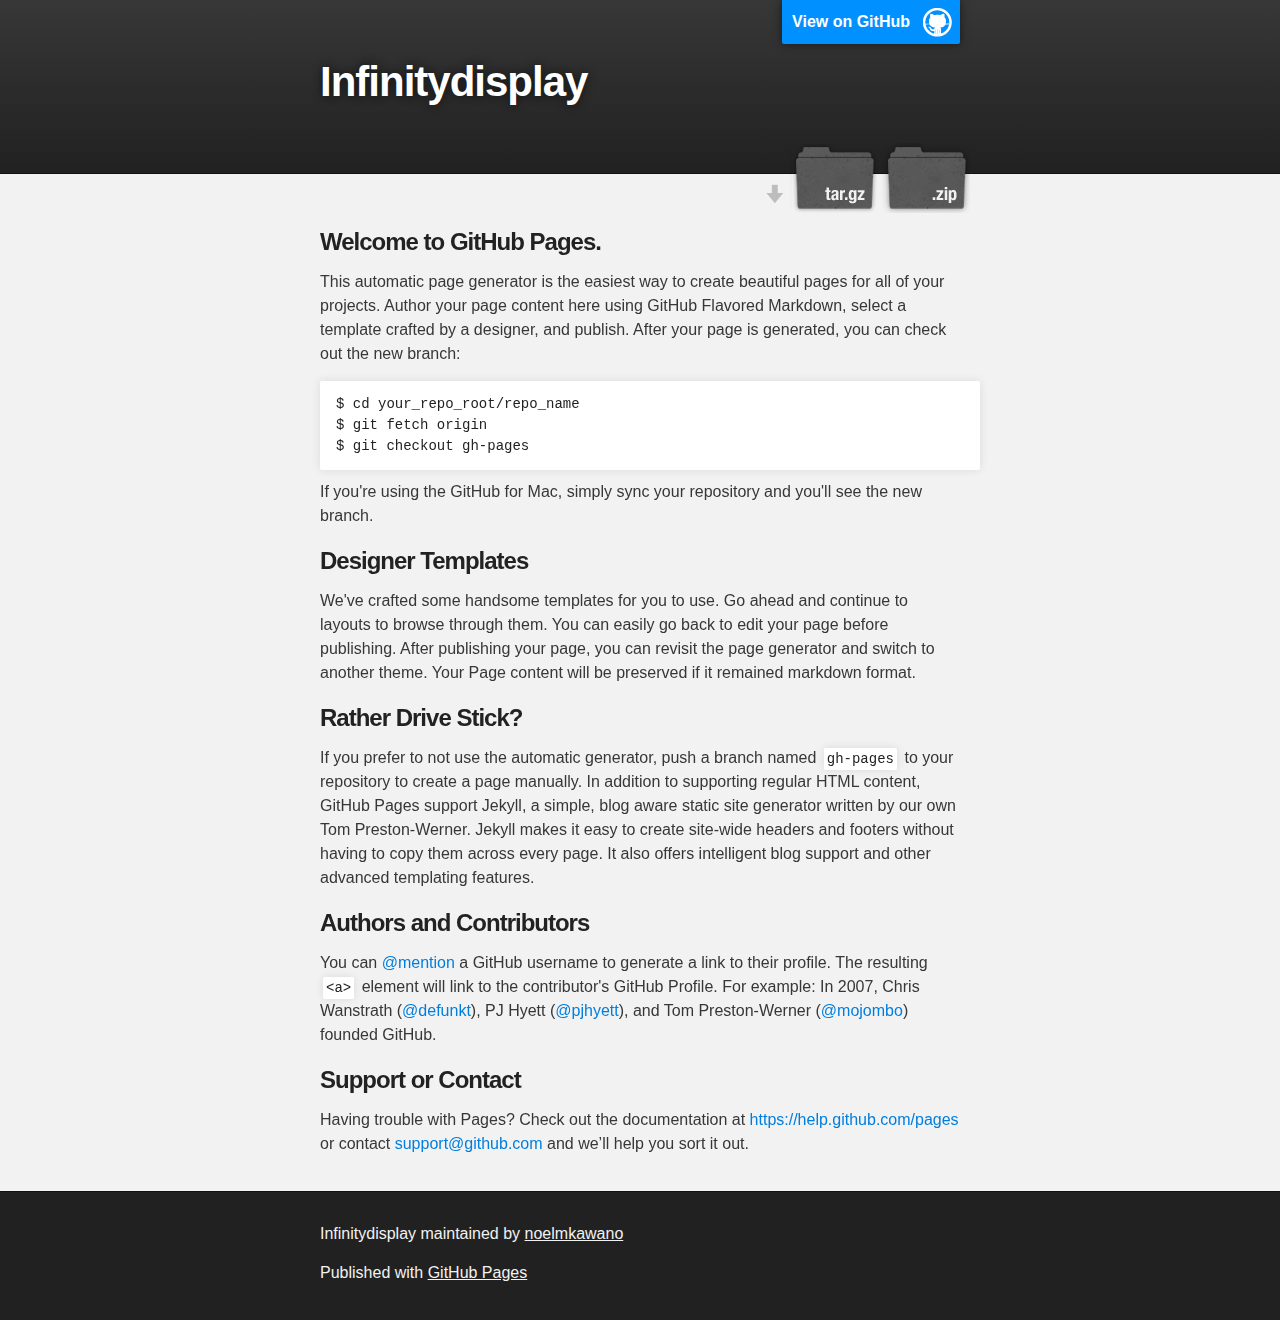
==== index.html @ 25518ca1 "Create gh-pages branch via GitHub" ====
<!DOCTYPE html>
<html>

  <head>
    <meta charset='utf-8'>
    <meta http-equiv="X-UA-Compatible" content="chrome=1">
    <meta name="description" content="Infinitydisplay : ">

    <link rel="stylesheet" type="text/css" media="screen" href="stylesheets/stylesheet.css">

    <title>Infinitydisplay</title>
  </head>

  <body>

    <!-- HEADER -->
    <div id="header_wrap" class="outer">
        <header class="inner">
          <a id="forkme_banner" href="https://github.com/noelmkawano/InfinityDisplay">View on GitHub</a>

          <h1 id="project_title">Infinitydisplay</h1>
          <h2 id="project_tagline"></h2>

            <section id="downloads">
              <a class="zip_download_link" href="https://github.com/noelmkawano/InfinityDisplay/zipball/master">Download this project as a .zip file</a>
              <a class="tar_download_link" href="https://github.com/noelmkawano/InfinityDisplay/tarball/master">Download this project as a tar.gz file</a>
            </section>
        </header>
    </div>

    <!-- MAIN CONTENT -->
    <div id="main_content_wrap" class="outer">
      <section id="main_content" class="inner">
        <h3>
<a id="welcome-to-github-pages" class="anchor" href="#welcome-to-github-pages" aria-hidden="true"><span class="octicon octicon-link"></span></a>Welcome to GitHub Pages.</h3>

<p>This automatic page generator is the easiest way to create beautiful pages for all of your projects. Author your page content here using GitHub Flavored Markdown, select a template crafted by a designer, and publish. After your page is generated, you can check out the new branch:</p>

<pre><code>$ cd your_repo_root/repo_name
$ git fetch origin
$ git checkout gh-pages
</code></pre>

<p>If you're using the GitHub for Mac, simply sync your repository and you'll see the new branch.</p>

<h3>
<a id="designer-templates" class="anchor" href="#designer-templates" aria-hidden="true"><span class="octicon octicon-link"></span></a>Designer Templates</h3>

<p>We've crafted some handsome templates for you to use. Go ahead and continue to layouts to browse through them. You can easily go back to edit your page before publishing. After publishing your page, you can revisit the page generator and switch to another theme. Your Page content will be preserved if it remained markdown format.</p>

<h3>
<a id="rather-drive-stick" class="anchor" href="#rather-drive-stick" aria-hidden="true"><span class="octicon octicon-link"></span></a>Rather Drive Stick?</h3>

<p>If you prefer to not use the automatic generator, push a branch named <code>gh-pages</code> to your repository to create a page manually. In addition to supporting regular HTML content, GitHub Pages support Jekyll, a simple, blog aware static site generator written by our own Tom Preston-Werner. Jekyll makes it easy to create site-wide headers and footers without having to copy them across every page. It also offers intelligent blog support and other advanced templating features.</p>

<h3>
<a id="authors-and-contributors" class="anchor" href="#authors-and-contributors" aria-hidden="true"><span class="octicon octicon-link"></span></a>Authors and Contributors</h3>

<p>You can <a href="https://github.com/blog/821" class="user-mention">@mention</a> a GitHub username to generate a link to their profile. The resulting <code>&lt;a&gt;</code> element will link to the contributor's GitHub Profile. For example: In 2007, Chris Wanstrath (<a href="https://github.com/defunkt" class="user-mention">@defunkt</a>), PJ Hyett (<a href="https://github.com/pjhyett" class="user-mention">@pjhyett</a>), and Tom Preston-Werner (<a href="https://github.com/mojombo" class="user-mention">@mojombo</a>) founded GitHub.</p>

<h3>
<a id="support-or-contact" class="anchor" href="#support-or-contact" aria-hidden="true"><span class="octicon octicon-link"></span></a>Support or Contact</h3>

<p>Having trouble with Pages? Check out the documentation at <a href="https://help.github.com/pages">https://help.github.com/pages</a> or contact <a href="mailto:support@github.com">support@github.com</a> and we’ll help you sort it out.</p>
      </section>
    </div>

    <!-- FOOTER  -->
    <div id="footer_wrap" class="outer">
      <footer class="inner">
        <p class="copyright">Infinitydisplay maintained by <a href="https://github.com/noelmkawano">noelmkawano</a></p>
        <p>Published with <a href="https://pages.github.com">GitHub Pages</a></p>
      </footer>
    </div>

    

  </body>
</html>
---- stylesheets/stylesheet.css ----
/*******************************************************************************
Slate Theme for GitHub Pages
by Jason Costello, @jsncostello
*******************************************************************************/

@import url(pygment_trac.css);

/*******************************************************************************
MeyerWeb Reset
*******************************************************************************/

html, body, div, span, applet, object, iframe,
h1, h2, h3, h4, h5, h6, p, blockquote, pre,
a, abbr, acronym, address, big, cite, code,
del, dfn, em, img, ins, kbd, q, s, samp,
small, strike, strong, sub, sup, tt, var,
b, u, i, center,
dl, dt, dd, ol, ul, li,
fieldset, form, label, legend,
table, caption, tbody, tfoot, thead, tr, th, td,
article, aside, canvas, details, embed,
figure, figcaption, footer, header, hgroup,
menu, nav, output, ruby, section, summary,
time, mark, audio, video {
  margin: 0;
  padding: 0;
  border: 0;
  font: inherit;
  vertical-align: baseline;
}

/* HTML5 display-role reset for older browsers */
article, aside, details, figcaption, figure,
footer, header, hgroup, menu, nav, section {
  display: block;
}

ol, ul {
  list-style: none;
}

table {
  border-collapse: collapse;
  border-spacing: 0;
}

/*******************************************************************************
Theme Styles
*******************************************************************************/

body {
  box-sizing: border-box;
  color:#373737;
  background: #212121;
  font-size: 16px;
  font-family: 'Myriad Pro', Calibri, Helvetica, Arial, sans-serif;
  line-height: 1.5;
  -webkit-font-smoothing: antialiased;
}

h1, h2, h3, h4, h5, h6 {
  margin: 10px 0;
  font-weight: 700;
  color:#222222;
  font-family: 'Lucida Grande', 'Calibri', Helvetica, Arial, sans-serif;
  letter-spacing: -1px;
}

h1 {
  font-size: 36px;
  font-weight: 700;
}

h2 {
  padding-bottom: 10px;
  font-size: 32px;
  background: url('../images/bg_hr.png') repeat-x bottom;
}

h3 {
  font-size: 24px;
}

h4 {
  font-size: 21px;
}

h5 {
  font-size: 18px;
}

h6 {
  font-size: 16px;
}

p {
  margin: 10px 0 15px 0;
}

footer p {
  color: #f2f2f2;
}

a {
  text-decoration: none;
  color: #007edf;
  text-shadow: none;

  transition: color 0.5s ease;
  transition: text-shadow 0.5s ease;
  -webkit-transition: color 0.5s ease;
  -webkit-transition: text-shadow 0.5s ease;
  -moz-transition: color 0.5s ease;
  -moz-transition: text-shadow 0.5s ease;
  -o-transition: color 0.5s ease;
  -o-transition: text-shadow 0.5s ease;
  -ms-transition: color 0.5s ease;
  -ms-transition: text-shadow 0.5s ease;
}

a:hover, a:focus {text-decoration: underline;}

footer a {
  color: #F2F2F2;
  text-decoration: underline;
}

em {
  font-style: italic;
}

strong {
  font-weight: bold;
}

img {
  position: relative;
  margin: 0 auto;
  max-width: 739px;
  padding: 5px;
  margin: 10px 0 10px 0;
  border: 1px solid #ebebeb;

  box-shadow: 0 0 5px #ebebeb;
  -webkit-box-shadow: 0 0 5px #ebebeb;
  -moz-box-shadow: 0 0 5px #ebebeb;
  -o-box-shadow: 0 0 5px #ebebeb;
  -ms-box-shadow: 0 0 5px #ebebeb;
}

p img {
  display: inline;
  margin: 0;
  padding: 0;
  vertical-align: middle;
  text-align: center;
  border: none;
}

pre, code {
  width: 100%;
  color: #222;
  background-color: #fff;

  font-family: Monaco, "Bitstream Vera Sans Mono", "Lucida Console", Terminal, monospace;
  font-size: 14px;

  border-radius: 2px;
  -moz-border-radius: 2px;
  -webkit-border-radius: 2px;
}

pre {
  width: 100%;
  padding: 10px;
  box-shadow: 0 0 10px rgba(0,0,0,.1);
  overflow: auto;
}

code {
  padding: 3px;
  margin: 0 3px;
  box-shadow: 0 0 10px rgba(0,0,0,.1);
}

pre code {
  display: block;
  box-shadow: none;
}

blockquote {
  color: #666;
  margin-bottom: 20px;
  padding: 0 0 0 20px;
  border-left: 3px solid #bbb;
}


ul, ol, dl {
  margin-bottom: 15px
}

ul {
  list-style-position: inside;
  list-style: disc;
  padding-left: 20px;
}

ol {
  list-style-position: inside;
  list-style: decimal;
  padding-left: 20px;
}

dl dt {
  font-weight: bold;
}

dl dd {
  padding-left: 20px;
  font-style: italic;
}

dl p {
  padding-left: 20px;
  font-style: italic;
}

hr {
  height: 1px;
  margin-bottom: 5px;
  border: none;
  background: url('../images/bg_hr.png') repeat-x center;
}

table {
  border: 1px solid #373737;
  margin-bottom: 20px;
  text-align: left;
 }

th {
  font-family: 'Lucida Grande', 'Helvetica Neue', Helvetica, Arial, sans-serif;
  padding: 10px;
  background: #373737;
  color: #fff;
 }

td {
  padding: 10px;
  border: 1px solid #373737;
 }

form {
  background: #f2f2f2;
  padding: 20px;
}

/*******************************************************************************
Full-Width Styles
*******************************************************************************/

.outer {
  width: 100%;
}

.inner {
  position: relative;
  max-width: 640px;
  padding: 20px 10px;
  margin: 0 auto;
}

#forkme_banner {
  display: block;
  position: absolute;
  top:0;
  right: 10px;
  z-index: 10;
  padding: 10px 50px 10px 10px;
  color: #fff;
  background: url('../images/blacktocat.png') #0090ff no-repeat 95% 50%;
  font-weight: 700;
  box-shadow: 0 0 10px rgba(0,0,0,.5);
  border-bottom-left-radius: 2px;
  border-bottom-right-radius: 2px;
}

#header_wrap {
  background: #212121;
  background: -moz-linear-gradient(top, #373737, #212121);
  background: -webkit-linear-gradient(top, #373737, #212121);
  background: -ms-linear-gradient(top, #373737, #212121);
  background: -o-linear-gradient(top, #373737, #212121);
  background: linear-gradient(top, #373737, #212121);
}

#header_wrap .inner {
  padding: 50px 10px 30px 10px;
}

#project_title {
  margin: 0;
  color: #fff;
  font-size: 42px;
  font-weight: 700;
  text-shadow: #111 0px 0px 10px;
}

#project_tagline {
  color: #fff;
  font-size: 24px;
  font-weight: 300;
  background: none;
  text-shadow: #111 0px 0px 10px;
}

#downloads {
  position: absolute;
  width: 210px;
  z-index: 10;
  bottom: -40px;
  right: 0;
  height: 70px;
  background: url('../images/icon_download.png') no-repeat 0% 90%;
}

.zip_download_link {
  display: block;
  float: right;
  width: 90px;
  height:70px;
  text-indent: -5000px;
  overflow: hidden;
  background: url(../images/sprite_download.png) no-repeat bottom left;
}

.tar_download_link {
  display: block;
  float: right;
  width: 90px;
  height:70px;
  text-indent: -5000px;
  overflow: hidden;
  background: url(../images/sprite_download.png) no-repeat bottom right;
  margin-left: 10px;
}

.zip_download_link:hover {
  background: url(../images/sprite_download.png) no-repeat top left;
}

.tar_download_link:hover {
  background: url(../images/sprite_download.png) no-repeat top right;
}

#main_content_wrap {
  background: #f2f2f2;
  border-top: 1px solid #111;
  border-bottom: 1px solid #111;
}

#main_content {
  padding-top: 40px;
}

#footer_wrap {
  background: #212121;
}



/*******************************************************************************
Small Device Styles
*******************************************************************************/

@media screen and (max-width: 480px) {
  body {
    font-size:14px;
  }

  #downloads {
    display: none;
  }

  .inner {
    min-width: 320px;
    max-width: 480px;
  }

  #project_title {
  font-size: 32px;
  }

  h1 {
    font-size: 28px;
  }

  h2 {
    font-size: 24px;
  }

  h3 {
    font-size: 21px;
  }

  h4 {
    font-size: 18px;
  }

  h5 {
    font-size: 14px;
  }

  h6 {
    font-size: 12px;
  }

  code, pre {
    min-width: 320px;
    max-width: 480px;
    font-size: 11px;
  }

}
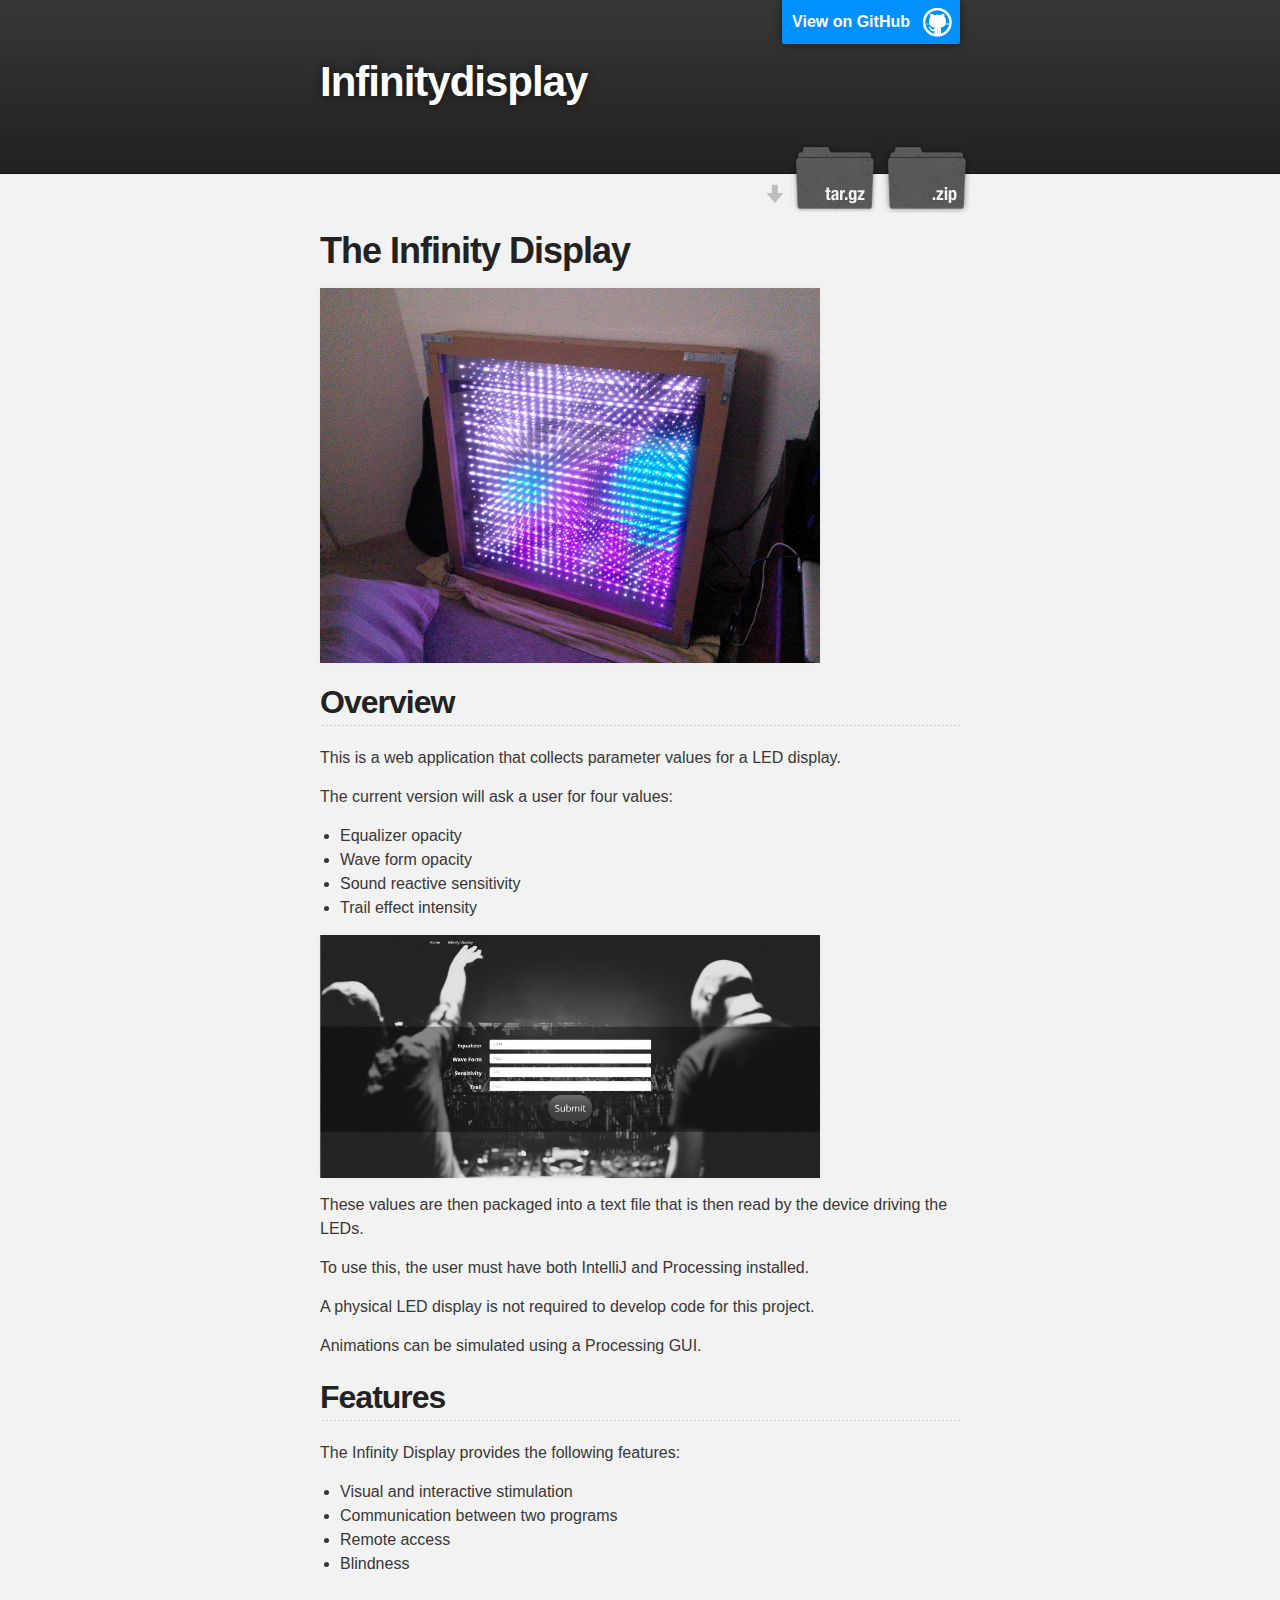
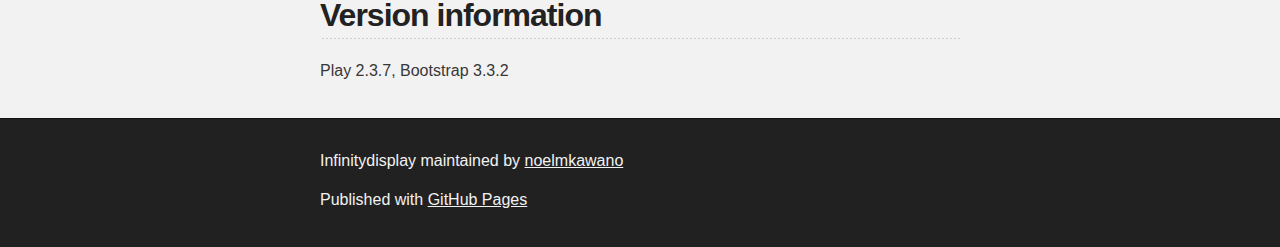
==== commit 7aca38f3: "Create gh-pages branch via GitHub" ====
--- a/index.html
+++ b/index.html
@@ -31,37 +31,51 @@
     <!-- MAIN CONTENT -->
     <div id="main_content_wrap" class="outer">
       <section id="main_content" class="inner">
-        <h3>
-<a id="welcome-to-github-pages" class="anchor" href="#welcome-to-github-pages" aria-hidden="true"><span class="octicon octicon-link"></span></a>Welcome to GitHub Pages.</h3>
+        <h1>
+<a id="the-infinity-display" class="anchor" href="#the-infinity-display" aria-hidden="true"><span class="octicon octicon-link"></span></a>The Infinity Display</h1>
 
-<p>This automatic page generator is the easiest way to create beautiful pages for all of your projects. Author your page content here using GitHub Flavored Markdown, select a template crafted by a designer, and publish. After your page is generated, you can check out the new branch:</p>
+<p><img src="infdis.jpg" width="500px"></p>
 
-<pre><code>$ cd your_repo_root/repo_name
-$ git fetch origin
-$ git checkout gh-pages
-</code></pre>
+<h2>
+<a id="overview" class="anchor" href="#overview" aria-hidden="true"><span class="octicon octicon-link"></span></a>Overview</h2>
 
-<p>If you're using the GitHub for Mac, simply sync your repository and you'll see the new branch.</p>
+<p>This is a web application that collects parameter values for a LED display.</p>
 
-<h3>
-<a id="designer-templates" class="anchor" href="#designer-templates" aria-hidden="true"><span class="octicon octicon-link"></span></a>Designer Templates</h3>
+<p>The current version will ask a user for four values:</p>
 
-<p>We've crafted some handsome templates for you to use. Go ahead and continue to layouts to browse through them. You can easily go back to edit your page before publishing. After publishing your page, you can revisit the page generator and switch to another theme. Your Page content will be preserved if it remained markdown format.</p>
+<ul>
+<li>Equalizer opacity</li>
+<li>Wave form opacity</li>
+<li>Sound reactive sensitivity</li>
+<li>Trail effect intensity</li>
+</ul>
 
-<h3>
-<a id="rather-drive-stick" class="anchor" href="#rather-drive-stick" aria-hidden="true"><span class="octicon octicon-link"></span></a>Rather Drive Stick?</h3>
+<p><img src="submitpage.JPG" width="500px"></p>
 
-<p>If you prefer to not use the automatic generator, push a branch named <code>gh-pages</code> to your repository to create a page manually. In addition to supporting regular HTML content, GitHub Pages support Jekyll, a simple, blog aware static site generator written by our own Tom Preston-Werner. Jekyll makes it easy to create site-wide headers and footers without having to copy them across every page. It also offers intelligent blog support and other advanced templating features.</p>
+<p>These values are then packaged into a text file that is then read by the device driving the LEDs.</p>
 
-<h3>
-<a id="authors-and-contributors" class="anchor" href="#authors-and-contributors" aria-hidden="true"><span class="octicon octicon-link"></span></a>Authors and Contributors</h3>
+<p>To use this, the user must have both IntelliJ and Processing installed.</p>
 
-<p>You can <a href="https://github.com/blog/821" class="user-mention">@mention</a> a GitHub username to generate a link to their profile. The resulting <code>&lt;a&gt;</code> element will link to the contributor's GitHub Profile. For example: In 2007, Chris Wanstrath (<a href="https://github.com/defunkt" class="user-mention">@defunkt</a>), PJ Hyett (<a href="https://github.com/pjhyett" class="user-mention">@pjhyett</a>), and Tom Preston-Werner (<a href="https://github.com/mojombo" class="user-mention">@mojombo</a>) founded GitHub.</p>
+<p>A physical LED display is not required to develop code for this project.</p>
 
-<h3>
-<a id="support-or-contact" class="anchor" href="#support-or-contact" aria-hidden="true"><span class="octicon octicon-link"></span></a>Support or Contact</h3>
+<p>Animations can be simulated using a Processing GUI.</p>
 
-<p>Having trouble with Pages? Check out the documentation at <a href="https://help.github.com/pages">https://help.github.com/pages</a> or contact <a href="mailto:support@github.com">support@github.com</a> and we’ll help you sort it out.</p>
+<h2>
+<a id="features" class="anchor" href="#features" aria-hidden="true"><span class="octicon octicon-link"></span></a>Features</h2>
+
+<p>The Infinity Display provides the following features:</p>
+
+<ul>
+<li>Visual and interactive stimulation</li>
+<li>Communication between two programs</li>
+<li>Remote access</li>
+<li>Blindness</li>
+</ul>
+
+<h2>
+<a id="version-information" class="anchor" href="#version-information" aria-hidden="true"><span class="octicon octicon-link"></span></a>Version information</h2>
+
+<p>Play 2.3.7, Bootstrap 3.3.2</p>
       </section>
     </div>
 
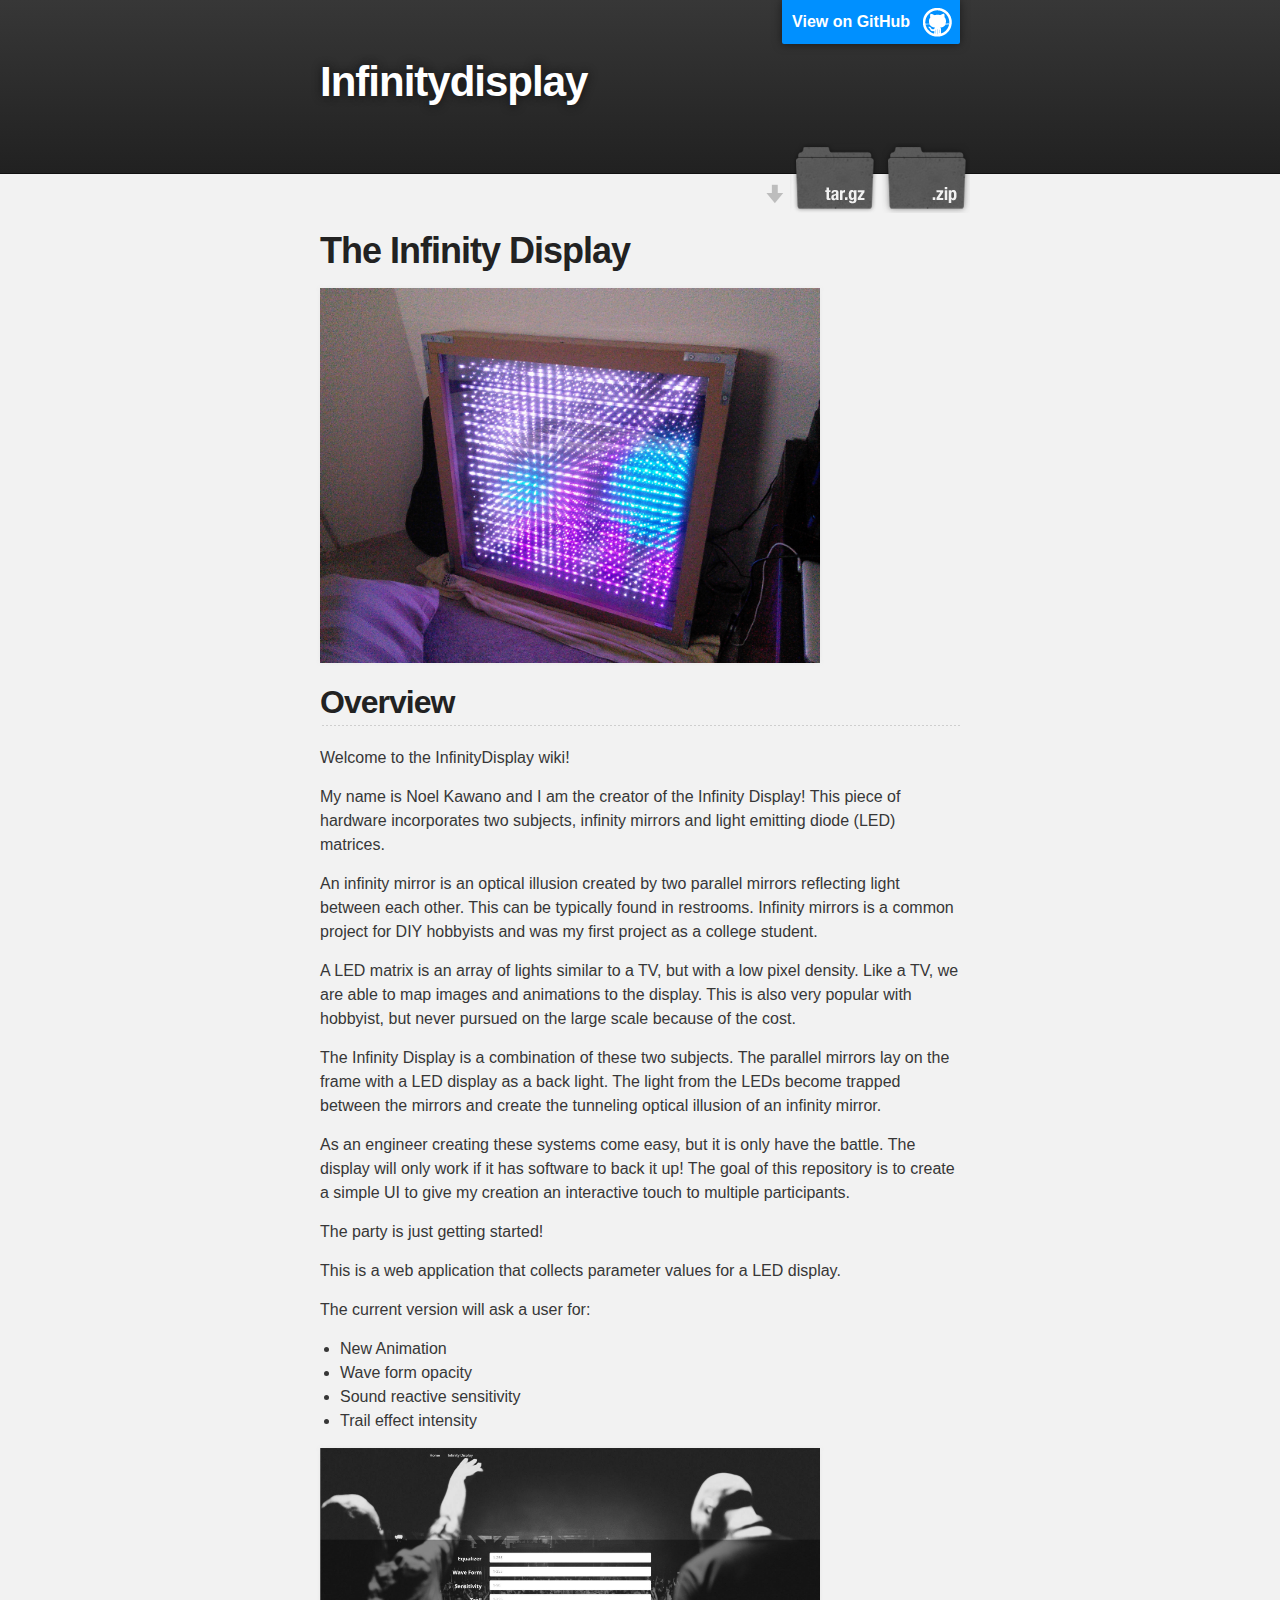
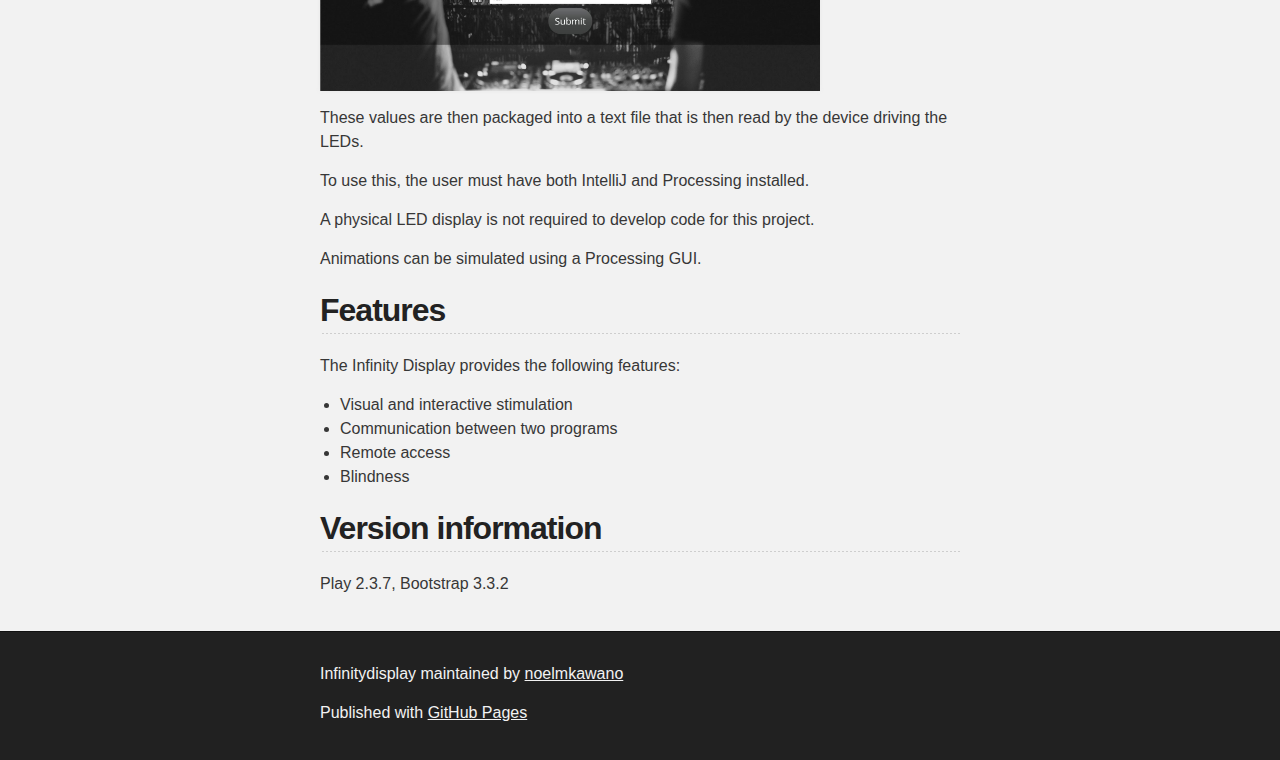
==== commit f468ad31: "Create gh-pages branch via GitHub" ====
--- a/index.html
+++ b/index.html
@@ -39,12 +39,26 @@
 <h2>
 <a id="overview" class="anchor" href="#overview" aria-hidden="true"><span class="octicon octicon-link"></span></a>Overview</h2>
 
+<p>Welcome to the InfinityDisplay wiki!</p>
+
+<p>My name is Noel Kawano and I am the creator of the Infinity Display! This piece of hardware incorporates two subjects, infinity mirrors and light emitting diode (LED) matrices.</p>
+
+<p>An infinity mirror is an optical illusion created by two parallel mirrors reflecting light between each other. This can be typically found in restrooms. Infinity mirrors is a common project for DIY hobbyists and was my first project as a college student.</p>
+
+<p>A LED matrix is an array of lights similar to a TV, but with a low pixel density. Like a TV, we are able to map images and animations to the display. This is also very popular with hobbyist, but never pursued on the large scale because of the cost.</p>
+
+<p>The Infinity Display is a combination of these two subjects. The parallel mirrors lay on the frame with a LED display as a back light. The light from the LEDs become trapped between the mirrors and create the tunneling optical illusion of an infinity mirror.</p>
+
+<p>As an engineer creating these systems come easy, but it is only have the battle. The display will only work if it has software to back it up! The goal of this repository is to create a simple UI to give my creation an interactive touch to multiple participants.</p>
+
+<p>The party is just getting started!</p>
+
 <p>This is a web application that collects parameter values for a LED display.</p>
 
-<p>The current version will ask a user for four values:</p>
+<p>The current version will ask a user for:</p>
 
 <ul>
-<li>Equalizer opacity</li>
+<li>New Animation</li>
 <li>Wave form opacity</li>
 <li>Sound reactive sensitivity</li>
 <li>Trail effect intensity</li>
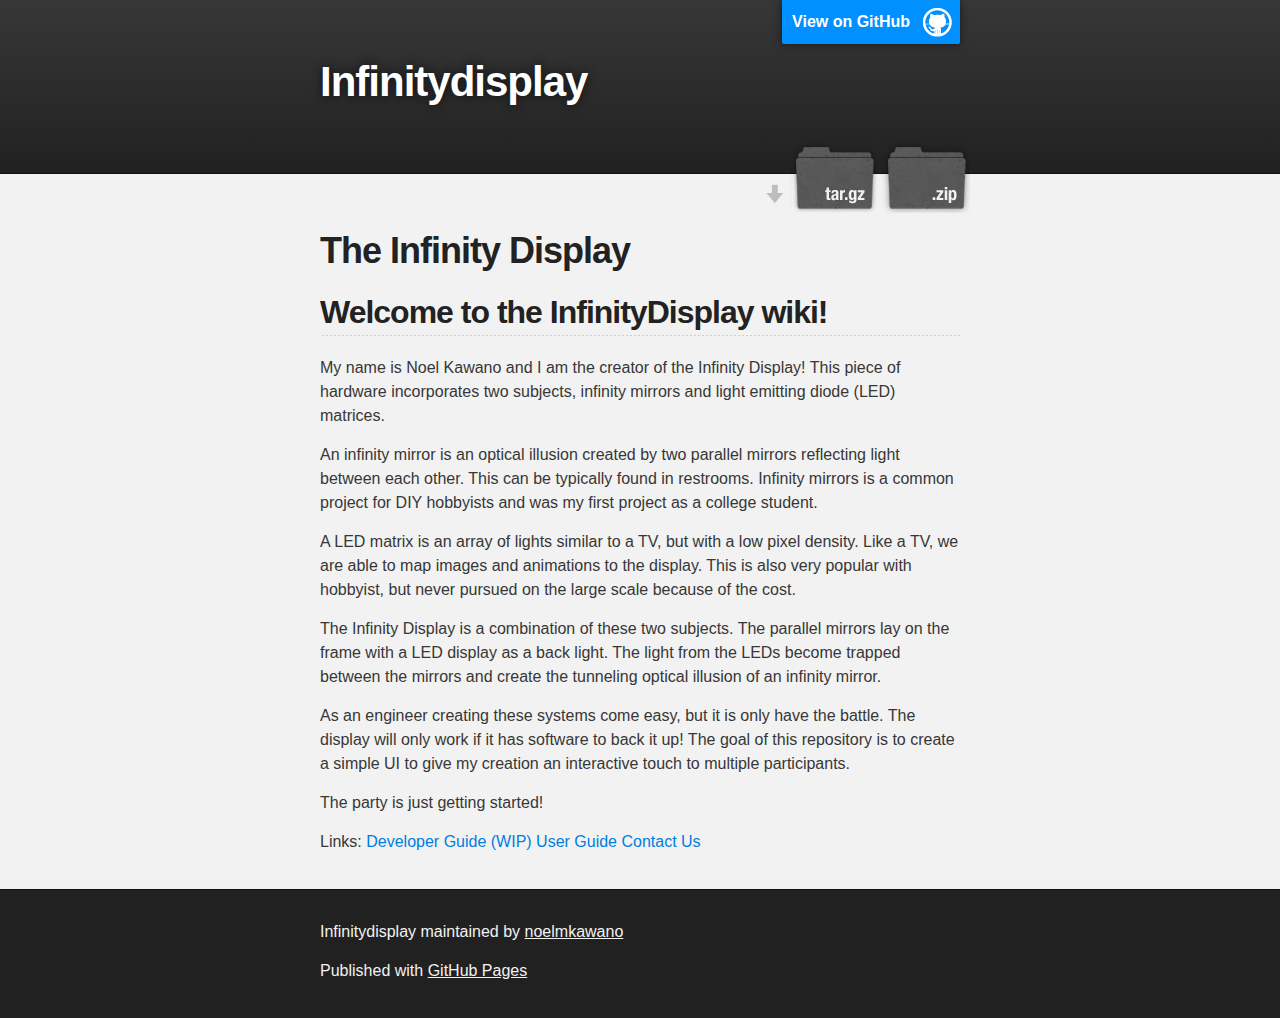
==== commit 98c00574: "Create gh-pages branch via GitHub" ====
--- a/index.html
+++ b/index.html
@@ -34,12 +34,8 @@
         <h1>
 <a id="the-infinity-display" class="anchor" href="#the-infinity-display" aria-hidden="true"><span class="octicon octicon-link"></span></a>The Infinity Display</h1>
 
-<p><img src="infdis.jpg" width="500px"></p>
-
 <h2>
-<a id="overview" class="anchor" href="#overview" aria-hidden="true"><span class="octicon octicon-link"></span></a>Overview</h2>
-
-<p>Welcome to the InfinityDisplay wiki!</p>
+<a id="welcome-to-the-infinitydisplay-wiki" class="anchor" href="#welcome-to-the-infinitydisplay-wiki" aria-hidden="true"><span class="octicon octicon-link"></span></a>Welcome to the InfinityDisplay wiki!</h2>
 
 <p>My name is Noel Kawano and I am the creator of the Infinity Display! This piece of hardware incorporates two subjects, infinity mirrors and light emitting diode (LED) matrices.</p>
 
@@ -53,43 +49,10 @@
 
 <p>The party is just getting started!</p>
 
-<p>This is a web application that collects parameter values for a LED display.</p>
-
-<p>The current version will ask a user for:</p>
-
-<ul>
-<li>New Animation</li>
-<li>Wave form opacity</li>
-<li>Sound reactive sensitivity</li>
-<li>Trail effect intensity</li>
-</ul>
-
-<p><img src="submitpage.JPG" width="500px"></p>
-
-<p>These values are then packaged into a text file that is then read by the device driving the LEDs.</p>
-
-<p>To use this, the user must have both IntelliJ and Processing installed.</p>
-
-<p>A physical LED display is not required to develop code for this project.</p>
-
-<p>Animations can be simulated using a Processing GUI.</p>
-
-<h2>
-<a id="features" class="anchor" href="#features" aria-hidden="true"><span class="octicon octicon-link"></span></a>Features</h2>
-
-<p>The Infinity Display provides the following features:</p>
-
-<ul>
-<li>Visual and interactive stimulation</li>
-<li>Communication between two programs</li>
-<li>Remote access</li>
-<li>Blindness</li>
-</ul>
-
-<h2>
-<a id="version-information" class="anchor" href="#version-information" aria-hidden="true"><span class="octicon octicon-link"></span></a>Version information</h2>
-
-<p>Play 2.3.7, Bootstrap 3.3.2</p>
+<p>Links:
+<a href="https://github.com/noelmkawano/InfinityDisplay/wiki/Developer-Guide">Developer Guide (WIP)</a>
+<a href="https://github.com/noelmkawano/InfinityDisplay/wiki/User-Guide">User Guide</a>
+<a href="https://github.com/noelmkawano/InfinityDisplay/wiki/Contact-Us">Contact Us</a></p>
       </section>
     </div>
 
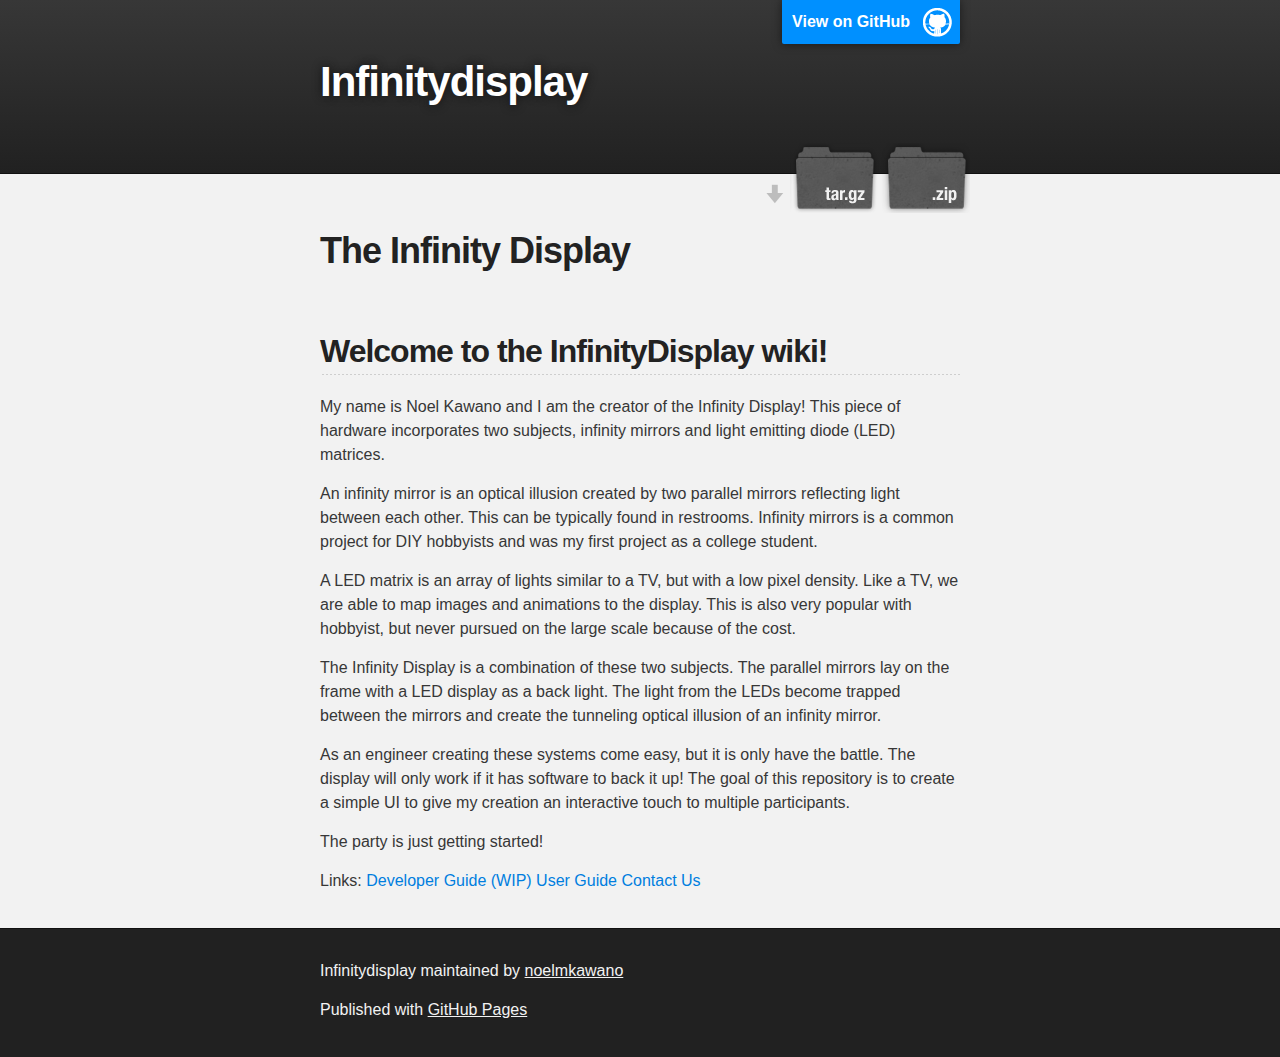
==== commit beec37eb: "Create gh-pages branch via GitHub" ====
--- a/index.html
+++ b/index.html
@@ -34,6 +34,8 @@
         <h1>
 <a id="the-infinity-display" class="anchor" href="#the-infinity-display" aria-hidden="true"><span class="octicon octicon-link"></span></a>The Infinity Display</h1>
 
+<p><img alt=""></p>
+
 <h2>
 <a id="welcome-to-the-infinitydisplay-wiki" class="anchor" href="#welcome-to-the-infinitydisplay-wiki" aria-hidden="true"><span class="octicon octicon-link"></span></a>Welcome to the InfinityDisplay wiki!</h2>
 
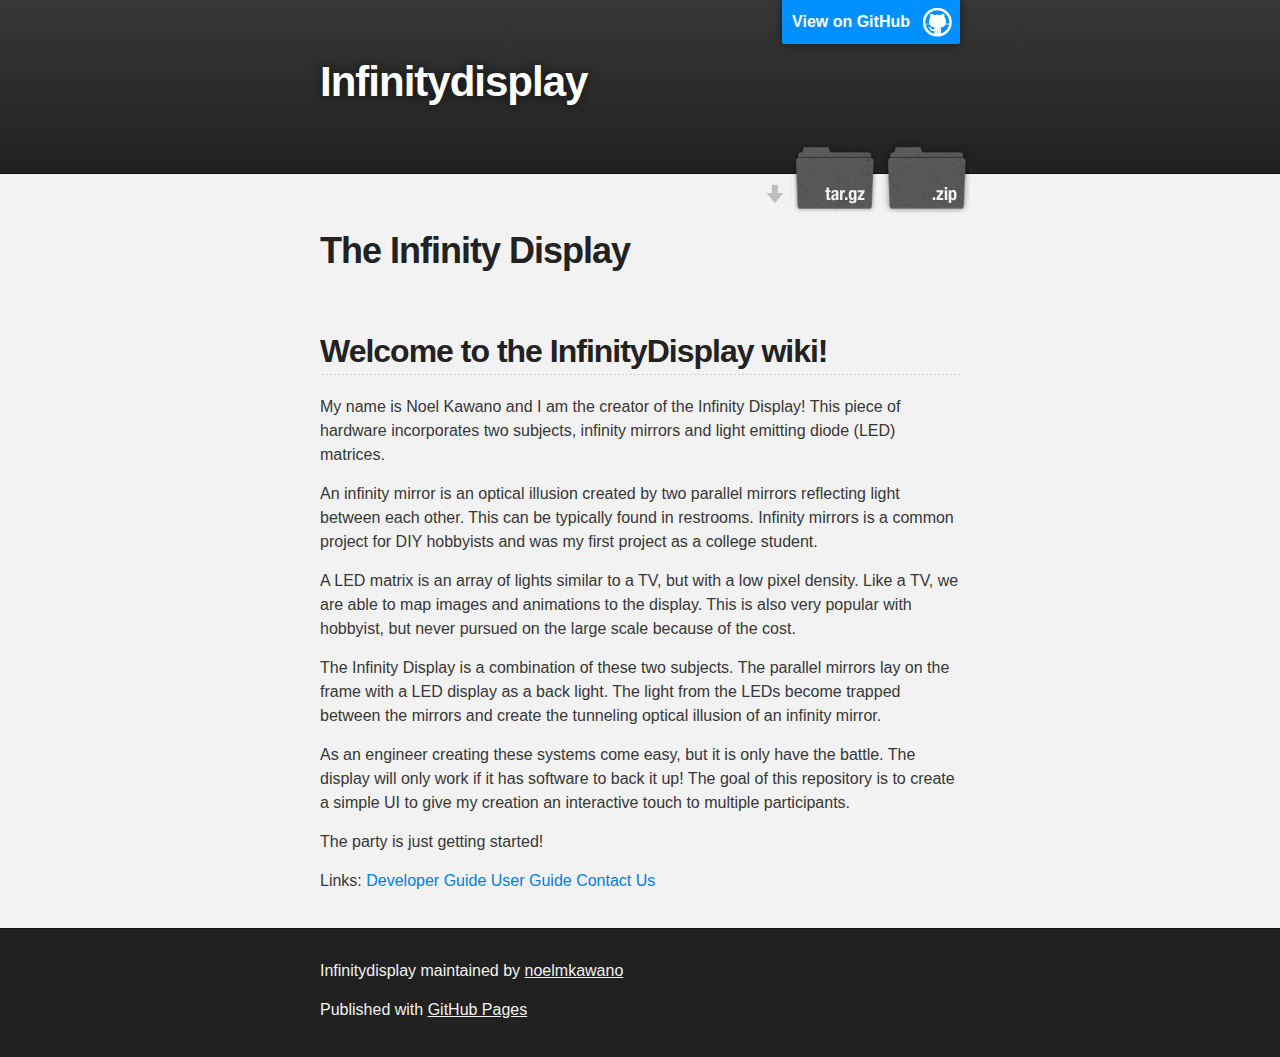
==== commit e040f92a: "Create gh-pages branch via GitHub" ====
--- a/index.html
+++ b/index.html
@@ -34,7 +34,7 @@
         <h1>
 <a id="the-infinity-display" class="anchor" href="#the-infinity-display" aria-hidden="true"><span class="octicon octicon-link"></span></a>The Infinity Display</h1>
 
-<p><img alt=""></p>
+<p><img src="https://github.com/noelmkawano/InfinityDisplay/blob/master/doc/hard.jpg" alt=""></p>
 
 <h2>
 <a id="welcome-to-the-infinitydisplay-wiki" class="anchor" href="#welcome-to-the-infinitydisplay-wiki" aria-hidden="true"><span class="octicon octicon-link"></span></a>Welcome to the InfinityDisplay wiki!</h2>
@@ -52,7 +52,7 @@
 <p>The party is just getting started!</p>
 
 <p>Links:
-<a href="https://github.com/noelmkawano/InfinityDisplay/wiki/Developer-Guide">Developer Guide (WIP)</a>
+<a href="https://github.com/noelmkawano/InfinityDisplay/wiki/Developer-Guide">Developer Guide</a>
 <a href="https://github.com/noelmkawano/InfinityDisplay/wiki/User-Guide">User Guide</a>
 <a href="https://github.com/noelmkawano/InfinityDisplay/wiki/Contact-Us">Contact Us</a></p>
       </section>
